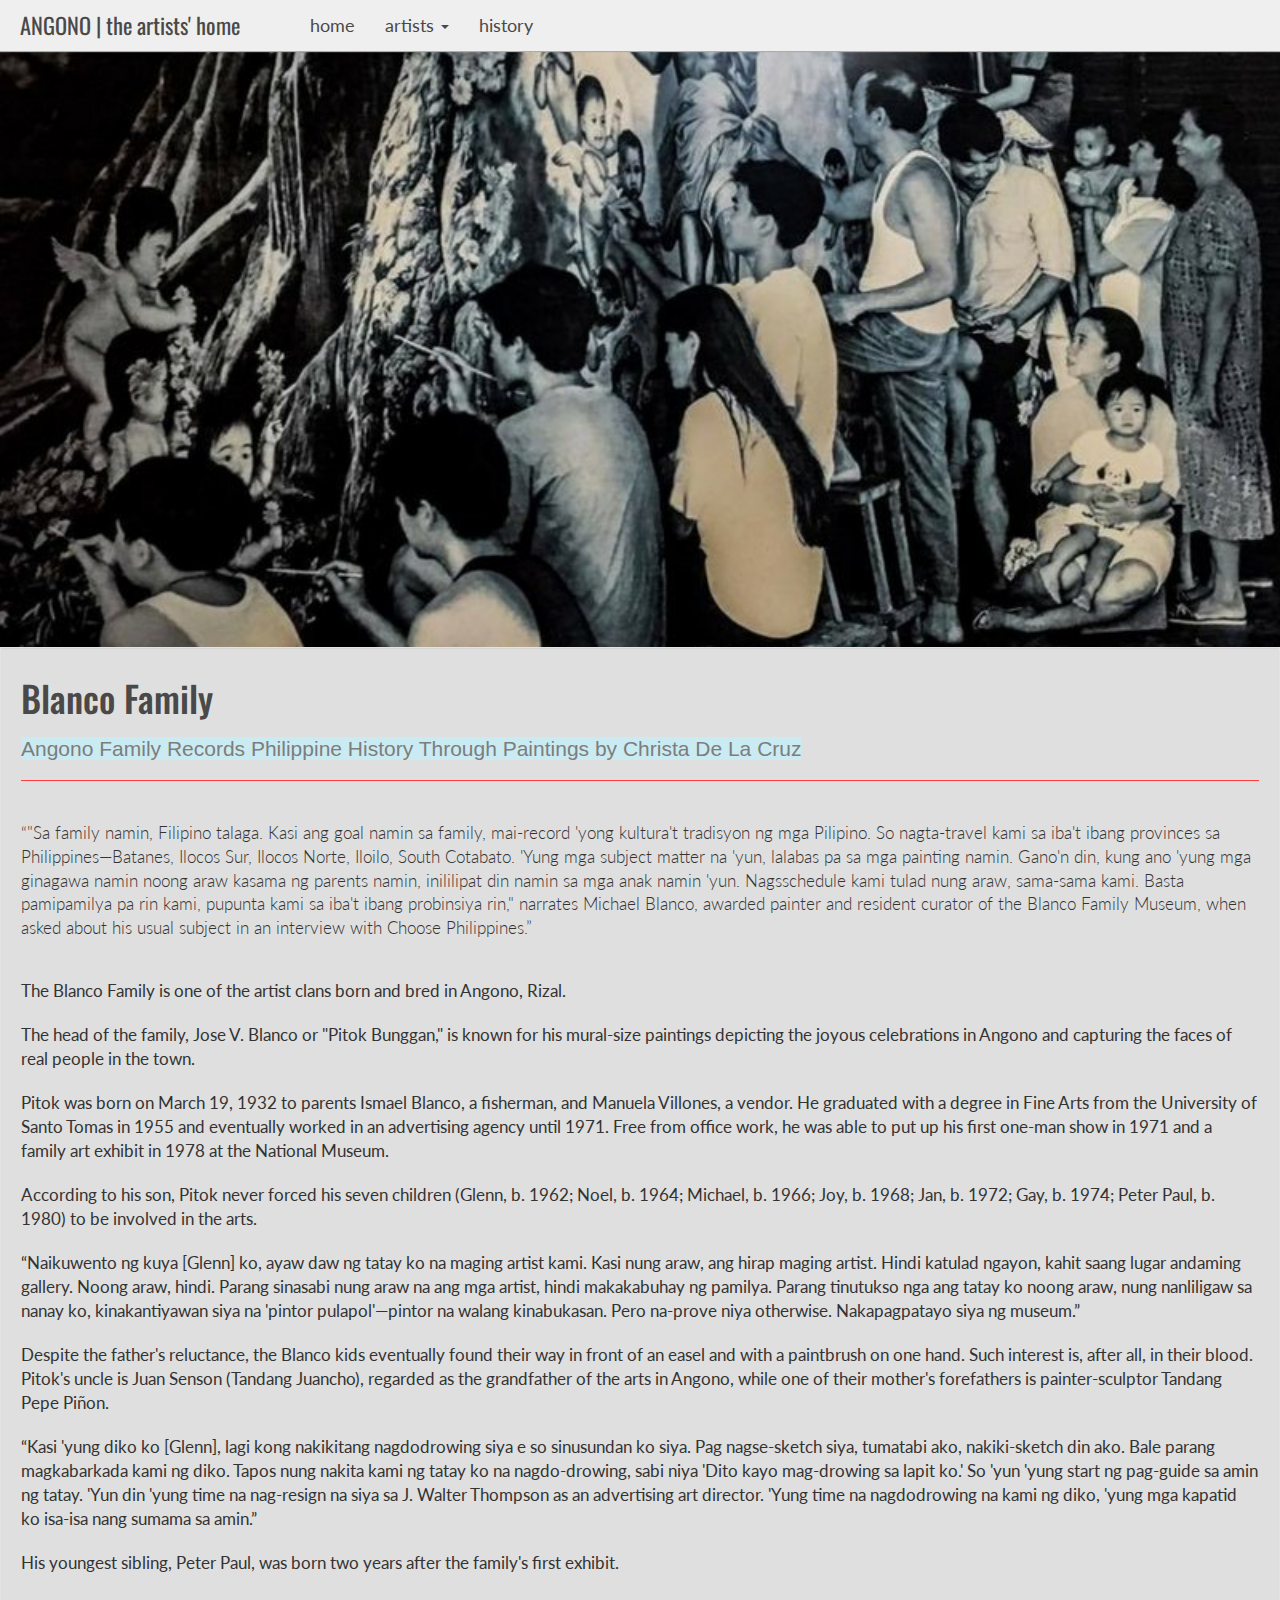
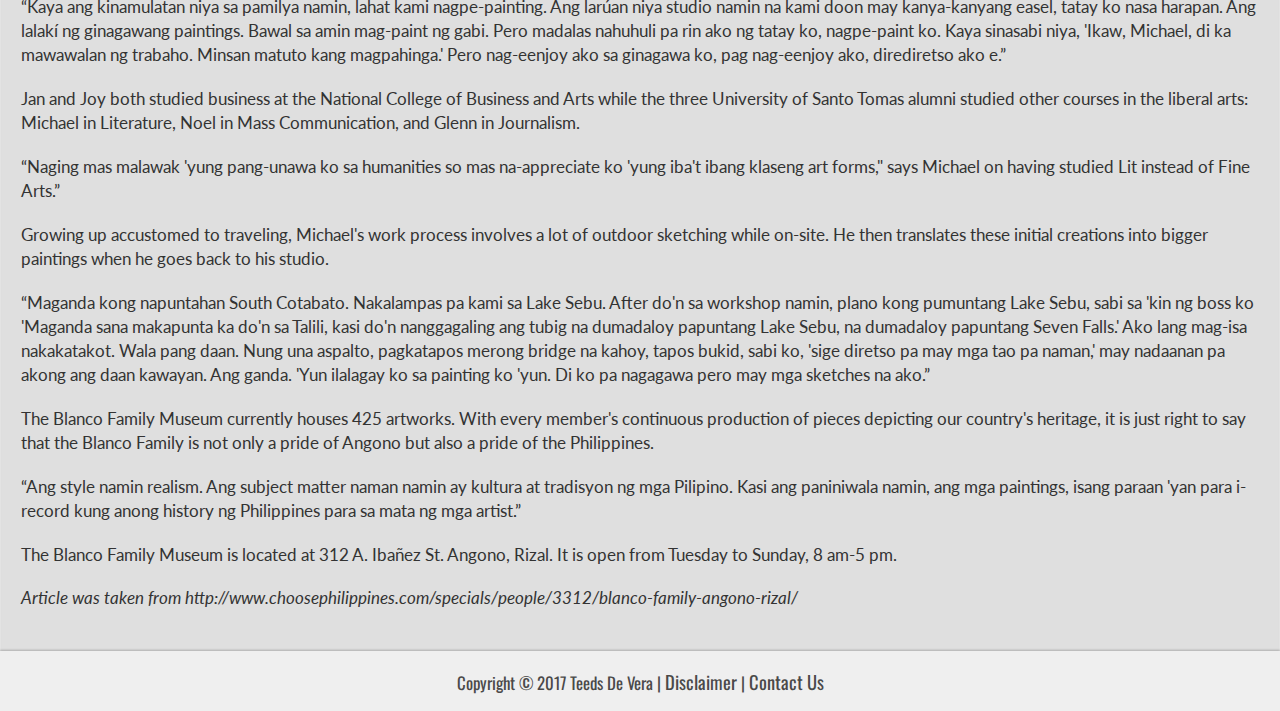
==== html/blanco-family.html @ aa8a8e8f "Capstone Project v1" ====
<!DOCTYPE html>
<html>
<head>
  <meta charset="utf-8">
  <meta name="viewport" content="width=device-width, initial-scale=1.0, maximum-scale=1.0">
  <meta http-equiv="X-UA-Compatible" content="IE=Edge">

  <title>Angono | The Artists Home</title>

  <!-- Imports Bootstrap -->
  <link rel="stylesheet" type="text/css" href="../bootstrap/css/bootstrap.min.css">

  <!-- Imports CSS -->
  <link rel="stylesheet" type="text/css" href="../css/style.css">

  <!-- Google Fonts -->

  <link href="https://fonts.googleapis.com/css?family=Lato|Oswald" rel="stylesheet">


</head>
<body>

  <nav class="navbar navbar-fixed-top" id="custom-nav">
    <div class="container-fluid">
      <div class="navbar-header">
        <button type="button" class="navbar-toggle" data-toggle="collapse" data-target="#myNavbar">
          <span class="icon-bar"></span>
          <span class="icon-bar"></span>
          <span class="icon-bar"></span>                        
        </button>
        <a class="navbar-brand" href="home.html">ANGONO | the artists' home</a>
      </div>
      <div class="collapse navbar-collapse" id="myNavbar">
        <ul class="nav navbar-nav">
          <li class="active"><a href="home.html">home</a></li>
          <li class="dropdown">
            <a class="dropdown-toggle" data-toggle="dropdown" href="#">artists <span class="caret"></span></a>
            <ul class="dropdown-menu">
              <li><a href="nemiranda.html">nemiranda</a></li>
              <li><a href="blanco-family.html">blanco family</a></li>
              <li><a href="botong-francisco.html">botong francisco</a></li>
              <li><a href="lucio-san-pedro.html">lucio san pedro</a></li>
            </ul>
          </li>
          <li><a href="history.html">history</a></li>
        </ul>
      </div>
    </div>
  </nav>

  <div class="container-fluid" id="content">

    
      <div class="row" id="image-content">
        <div class="col-sm-12 col-md-12 col-lg-12">
          
            <img class="image-responsive" src="../img/blancofamily.jpg">
          
        </div><!-- divcol -->
      </div><!-- ./row#image-content-->
      

      <div class="row" id="text-content">
        <div class="well">
          <h1>Blanco Family</h1>
          <h3><span>Angono Family Records Philippine History Through Paintings by Christa De La Cruz</span></h3>
          <hr>
          <p class="lead"><q>"Sa family namin, Filipino talaga. Kasi ang goal namin sa family, mai-record 'yong kultura't tradisyon ng mga Pilipino. So nagta-travel kami sa iba't ibang provinces sa Philippines—Batanes, Ilocos Sur, Ilocos Norte, Iloilo, South Cotabato. 'Yung mga subject matter na 'yun, lalabas pa sa mga painting namin. Gano'n din, kung ano 'yung mga ginagawa namin noong araw kasama ng parents namin, inililipat din namin sa mga anak namin 'yun. Nagsschedule kami tulad nung araw, sama-sama kami. Basta pamipamilya pa rin kami, pupunta kami sa iba't ibang probinsiya rin," narrates Michael Blanco, awarded painter and resident curator of the Blanco Family Museum, when asked about his usual subject in an interview with Choose Philippines.</q></p>
          <br>
          <p>The Blanco Family is one of the artist clans born and bred in Angono, Rizal. </p>
          <br>
          <p>The head of the family, Jose V. Blanco or "Pitok Bunggan," is known for his mural-size paintings depicting the joyous celebrations in Angono and capturing the faces of real people in the town.</p>
          <br>
          <p>Pitok was born on March 19, 1932 to parents Ismael Blanco, a fisherman, and Manuela Villones, a vendor. He graduated with a degree in Fine Arts from the University of Santo Tomas in 1955 and eventually worked in an advertising agency until 1971. Free from office work, he was able to put up his first one-man show in 1971 and a family art exhibit in 1978 at the National Museum.</p>
          <br>
          <p>According to his son, Pitok never forced his seven children (Glenn, b. 1962; Noel, b. 1964; Michael, b. 1966; Joy, b. 1968; Jan, b. 1972; Gay, b. 1974; Peter Paul, b. 1980) to be involved in the arts.</p>
          <br>
          <p><q>Naikuwento ng kuya [Glenn] ko, ayaw daw ng tatay ko na maging artist kami. Kasi nung araw, ang hirap maging artist. Hindi katulad ngayon, kahit saang lugar andaming gallery. Noong araw, hindi. Parang sinasabi nung araw na ang mga artist, hindi makakabuhay ng pamilya. Parang tinutukso nga ang tatay ko noong araw, nung nanliligaw sa nanay ko, kinakantiyawan siya na 'pintor pulapol'—pintor na walang kinabukasan. Pero na-prove niya otherwise. Nakapagpatayo siya ng museum.</q></p>
          <br>
          <p>Despite the father's reluctance, the Blanco kids eventually found their way in front of an easel and with a paintbrush on one hand. Such interest is, after all, in their blood. Pitok's uncle is Juan Senson (Tandang Juancho), regarded as the grandfather of the arts in Angono, while one of their mother's forefathers is painter-sculptor Tandang Pepe Piñon. </p>
          <br>
          <p><q>Kasi 'yung diko ko [Glenn], lagi kong nakikitang nagdodrowing siya e so sinusundan ko siya. Pag nagse-sketch siya, tumatabi ako, nakiki-sketch din ako. Bale parang magkabarkada kami ng diko. Tapos nung nakita kami ng tatay ko na nagdo-drowing, sabi niya 'Dito kayo mag-drowing sa lapit ko.' So 'yun 'yung start ng pag-guide sa amin ng tatay. 'Yun din 'yung time na nag-resign na siya sa J. Walter Thompson as an advertising art director. 'Yung time na nagdodrowing na kami ng diko, 'yung mga kapatid ko isa-isa nang sumama sa amin.</q></p>
          <br>
          <p>His youngest sibling, Peter Paul, was born two years after the family's first exhibit.</p>
          <br>
          <p><q>Kaya ang kinamulatan niya sa pamilya namin, lahat kami nagpe-painting. Ang larúan niya studio namin na kami doon may kanya-kanyang easel, tatay ko nasa harapan. Ang lalakí ng ginagawang paintings. Bawal sa amin mag-paint ng gabi. Pero madalas nahuhuli pa rin ako ng tatay ko, nagpe-paint ko. Kaya sinasabi niya, 'Ikaw, Michael, di ka mawawalan ng trabaho. Minsan matuto kang magpahinga.' Pero nag-eenjoy ako sa ginagawa ko, pag nag-eenjoy ako, dirediretso ako e.</q></p>
          <br>
          <p>Jan and Joy both studied business at the National College of Business and Arts while the three University of Santo Tomas alumni studied other courses in the liberal arts: Michael in Literature, Noel in Mass Communication, and Glenn in Journalism.</p>
          <br>
          <p><q>Naging mas malawak 'yung pang-unawa ko sa humanities so mas na-appreciate ko 'yung iba't ibang klaseng art forms," says Michael on having studied Lit instead of Fine Arts.</q></p>
          <br>
          <p>Growing up accustomed to traveling, Michael's work process involves a lot of outdoor sketching while on-site. He then translates these initial creations into bigger paintings when he goes back to his studio.</p>
          <br>
          <p><q>Maganda kong napuntahan South Cotabato. Nakalampas pa kami sa Lake Sebu. After do'n sa workshop namin, plano kong pumuntang Lake Sebu, sabi sa 'kin ng boss ko 'Maganda sana makapunta ka do'n sa Talili, kasi do'n nanggagaling ang tubig na dumadaloy papuntang Lake Sebu, na dumadaloy papuntang Seven Falls.' Ako lang mag-isa nakakatakot. Wala pang daan. Nung una aspalto, pagkatapos merong bridge na kahoy, tapos bukid, sabi ko, 'sige diretso pa may mga tao pa naman,' may nadaanan pa akong ang daan kawayan. Ang ganda. 'Yun ilalagay ko sa painting ko 'yun. Di ko pa nagagawa pero may mga sketches na ako.</q></p>
          <br>
          <p>The Blanco Family Museum currently houses 425 artworks. With every member's continuous production of pieces depicting our country's heritage,  it is just right to say that the Blanco Family is not only a pride of Angono but also a pride of the Philippines.</p>
          <br>
          <p><q>Ang style namin realism. Ang subject matter naman namin ay kultura at tradisyon ng mga Pilipino. Kasi ang paniniwala namin, ang mga paintings, isang paraan 'yan para i-record kung anong history ng Philippines para sa mata ng mga artist.</q></p>
          <br>
          <p>The Blanco Family Museum is located at 312 A. Ibañez St. Angono, Rizal. It is open from Tuesday to Sunday, 8 am-5 pm. </p>
          <br>
          <p><em>Article was taken from http://www.choosephilippines.com/specials/people/3312/blanco-family-angono-rizal/  </em></p>
        </div>
      </div> 

  </div> <!-- ./container-fluid#main-->

    <div class="container-fluid" id="bottom">
      <footer class="row">
        <div class="col-xs-12">
          <p class="text-center">Copyright &copy; 2017 Teeds De Vera | <a href="disclaimer.html">Disclaimer</a> | <a href="mailto:yahoo@gmail123.com">Contact Us</a></p>
        </div>
      </footer>
    </div><!-- ./container-fluid#bottom -->

    <!-- Imports JQuery -->
    <script src="../js/jquery-3.2.1.min.js"></script>

    <!-- Imports Bootstrap JS for JavaScript -->
    <script src="../bootstrap/js/bootstrap.min.js"></script>

    <script src="../https://use.fontawesome.com/e20396d196.js"></script>

    <!-- Imports custom JavaScript -->
    <script type="text/javascript" src="../js/script.js"></script>



  </body>
  </html>
---- css/style.css ----
/*CSS Reset*/
* {
  margin:0;
  padding: 0;
  box-sizing: border-box;
}

/*take out padding so workspace from one end to the other*/
.container-fluid {
    padding-left: 0;
    padding-right:0;
}



/***NAV***/

#custom-nav { 
    -webkit-box-shadow: 0px 1px 1px #acacac;
    -moz-box-shadow:    0px 1px 1px #acacac;
    box-shadow:         0px 1px 1px #acacac;
    z-index:999;
} /*Shadow effect of nav*/

.container-fluid>.navbar-header {
  margin-left: 0;
  margin-right: 0;
}

.row {
  margin-right: 0;
  margin-left: 0;
} /*for ALL rows*/

.col-sm-12,
.col-md-12,
.col-lg-12 {
  padding-left:0;
  padding-right:0;
}


/***Fonts, Font-colors and size***/
.well >h1,
.navbar>.container-fluid .navbar-brand,
.jumbotron h1,
p.text-center,
p>a,
p>a:hover {
  font-family: 'Oswald', sans-serif;
  color: #4A4949;
}

p>a,
p>a:hover {
  font-size: 1.1em;
}

p,
a,
.active a,
a:hover,
.dropdown-menu>li>a:hover,
.jumbotron h3 {
  font-family: 'Lato', sans-serif;
}

.well > h3,
.jumbotron h3 {
  color: #7D7D7D;
  font-size: 1.5em;
}

p,
p.lead {
  font-size:1.2em;
}

a { 
  color: #4A4949;
}

a:active { 
  color: #FF3B3F;
}

a:focus {
  color: #FF3B3F;
}

a:visited,
.dropdown-menu>li>a:visited {
  color: #A9A9A9;
}

a:hover,
.dropdown-menu>li>a:hover { 
  color: #A9A9A9;
}

.navbar>.container-fluid .navbar-brand {
  font-size: 1.6em;
}

a,
a:active,
a:hover {
  font-size: 1.3em;
}

ul.dropdown-menu,
.navbar {
  background-color: #EFEFEF;
}

.navbar-collapse {
  background-color: #EFEFEF;
}

.navbar-brand {
    padding-left: 15px;
}

ul.nav.navbar-nav {
  margin-left: 40px;
}

.navbar-nav>li>.dropdown-menu {
  margin-left: 20px;
}


button.navbar-toggle {
  border: 1px solid #4A4949;
}

span.icon-bar {
  background-color: #4A4949;
}


/******HOME******/

/***JUMBOTRON***/
.container-fluid .jumbotron {
    padding-right: 25px;
    padding-left: 25px;
    margin-top: 40px;
    margin-bottom: 0;
    padding-bottom: 30px;
    border-radius: 0;
    background-color: #D7D7D7;
}

.jumbotron h3 {
  line-height: 1.5;
  padding-left:20px;
}

.well  span,
.jumbotron span {
  background-color: #CAEBF2;
}

/***IMAGE SECTION***/
div#img-links img {
  padding-left: 0;
  padding-right: 0;
}

/*div#img-links img {
       filter: gray; 
      -webkit-filter: grayscale(0); 
      -webkit-transition: all .5s ease-in-out;  
    }

div#img-links img:hover {
    filter: none;
      -webkit-filter: grayscale();
      -webkit-transform: scale(1.0);
    }*/

div#img-links  div.col-xs-12. {
  padding-left:0;
  padding-right:0;
}

div#img-links  div.col-md-6 {
  padding-left:0;
  padding-right:0;
}

div#img-links  div.col-lg-4  {
  padding-left:0;
  padding-right:0;
}


.hovereffect {
  width: 100%;
  height: 100%;
  float: left;
  overflow: hidden;
  position: relative;
  text-align: center;
  cursor: default;
}

.hovereffect .overlay {
  position: absolute;
  overflow: hidden;
  width: 80%;
  height: 80%;
  left: 10%;
  top: 10%;
  border-bottom: 1px solid #EFEFEF;
  border-top: 1px solid #EFEFEF;
  -webkit-transition: opacity 0.35s, -webkit-transform 0.35s;
  transition: opacity 0.35s, transform 0.35s;
  -webkit-transform: scale(0,1);
  -ms-transform: scale(0,1);
  transform: scale(0,1);
}

.hovereffect:hover .overlay {
  opacity: 1;
  filter: alpha(opacity=100);
  -webkit-transform: scale(1);
  -ms-transform: scale(1);
  transform: scale(1);
}

.hovereffect img {
  display: block;
  position: relative;
  -webkit-transition: all 0.35s;
  transition: all 0.35s;
}

.hovereffect:hover img {
  filter: url('data:image/svg+xml;charset=utf-8,<svg xmlns="http://www.w3.org/2000/svg"><filter id="filter"><feComponentTransfer color-interpolation-filters="sRGB"><feFuncR type="linear" slope="0.6" /><feFuncG type="linear" slope="0.6" /><feFuncB type="linear" slope="0.6" /></feComponentTransfer></filter></svg>#filter');
  filter: brightness(0.6);
  -webkit-filter: brightness(0.6);
}

.hovereffect h2 {
  text-transform: uppercase;
  font-family: 'Oswald', sans-serif;
  text-align: center;
  position: relative;
  font-size: 17px;
  background-color: transparent;
  color: #EFEFEF;
  padding: 1em 0;
  opacity: 0;
  filter: alpha(opacity=0);
  -webkit-transition: opacity 0.35s, -webkit-transform 0.35s;
  transition: opacity 0.35s, transform 0.35s;
  -webkit-transform: translate3d(0,-100%,0);
  transform: translate3d(0,-100%,0);
}

.hovereffect a, .hovereffect p {
  color: #EFEFEF;
  padding: 1em 0;
  opacity: 0;
  font-family: 'Lato', sans-serif;
  filter: alpha(opacity=0);
  -webkit-transition: opacity 0.35s, -webkit-transform 0.35s;
  transition: opacity 0.35s, transform 0.35s;
  -webkit-transform: translate3d(0,100%,0);
  transform: translate3d(0,100%,0);
}

.hovereffect:hover a, .hovereffect:hover p, .hovereffect:hover h2 {
  opacity: 1;
  filter: alpha(opacity=100);
  -webkit-transform: translate3d(0,0,0);
  transform: translate3d(0,0,0);
}

.container-fluid#bottom {
  margin-right: 0;
}

.container-fluid#bottom footer {
  height: 60px;
  background-color: #EFEFEF;
  -webkit-box-shadow: 0px -1px 2px #acacac;
    -moz-box-shadow:    0px -1px 2px #acacac;
    box-shadow:         0px -1px 2px #acacac;
    z-index:999;
}
p {
    margin: 0;
}

.text-center {
    padding-top: 18px;
}

/*LANDING PAGE - see landing.css*/


/******CONTENT******/

#image-content img {
    width: 100vw;
    padding-top: 50px;
    
}

div.row >div.well {
    padding: 10px 20px 40px 20px;
    border-radius: 0;
    margin-bottom: 0;
    background-color: #DFDFDF;
}

hr{
  border-color: #FF3B3F;
}

p.lead {
  padding-top:20px;
}

/*Tablet Devices*/

@media only screen and (min-width: 768px) and (max-width: 991px) {
  .navbar-brand {
    padding-left: 35px;
}
}

/*Desktop*/

@media only screen and (min-width: 992px) {
  .navbar-brand {
    padding-left: 35px;
}
}
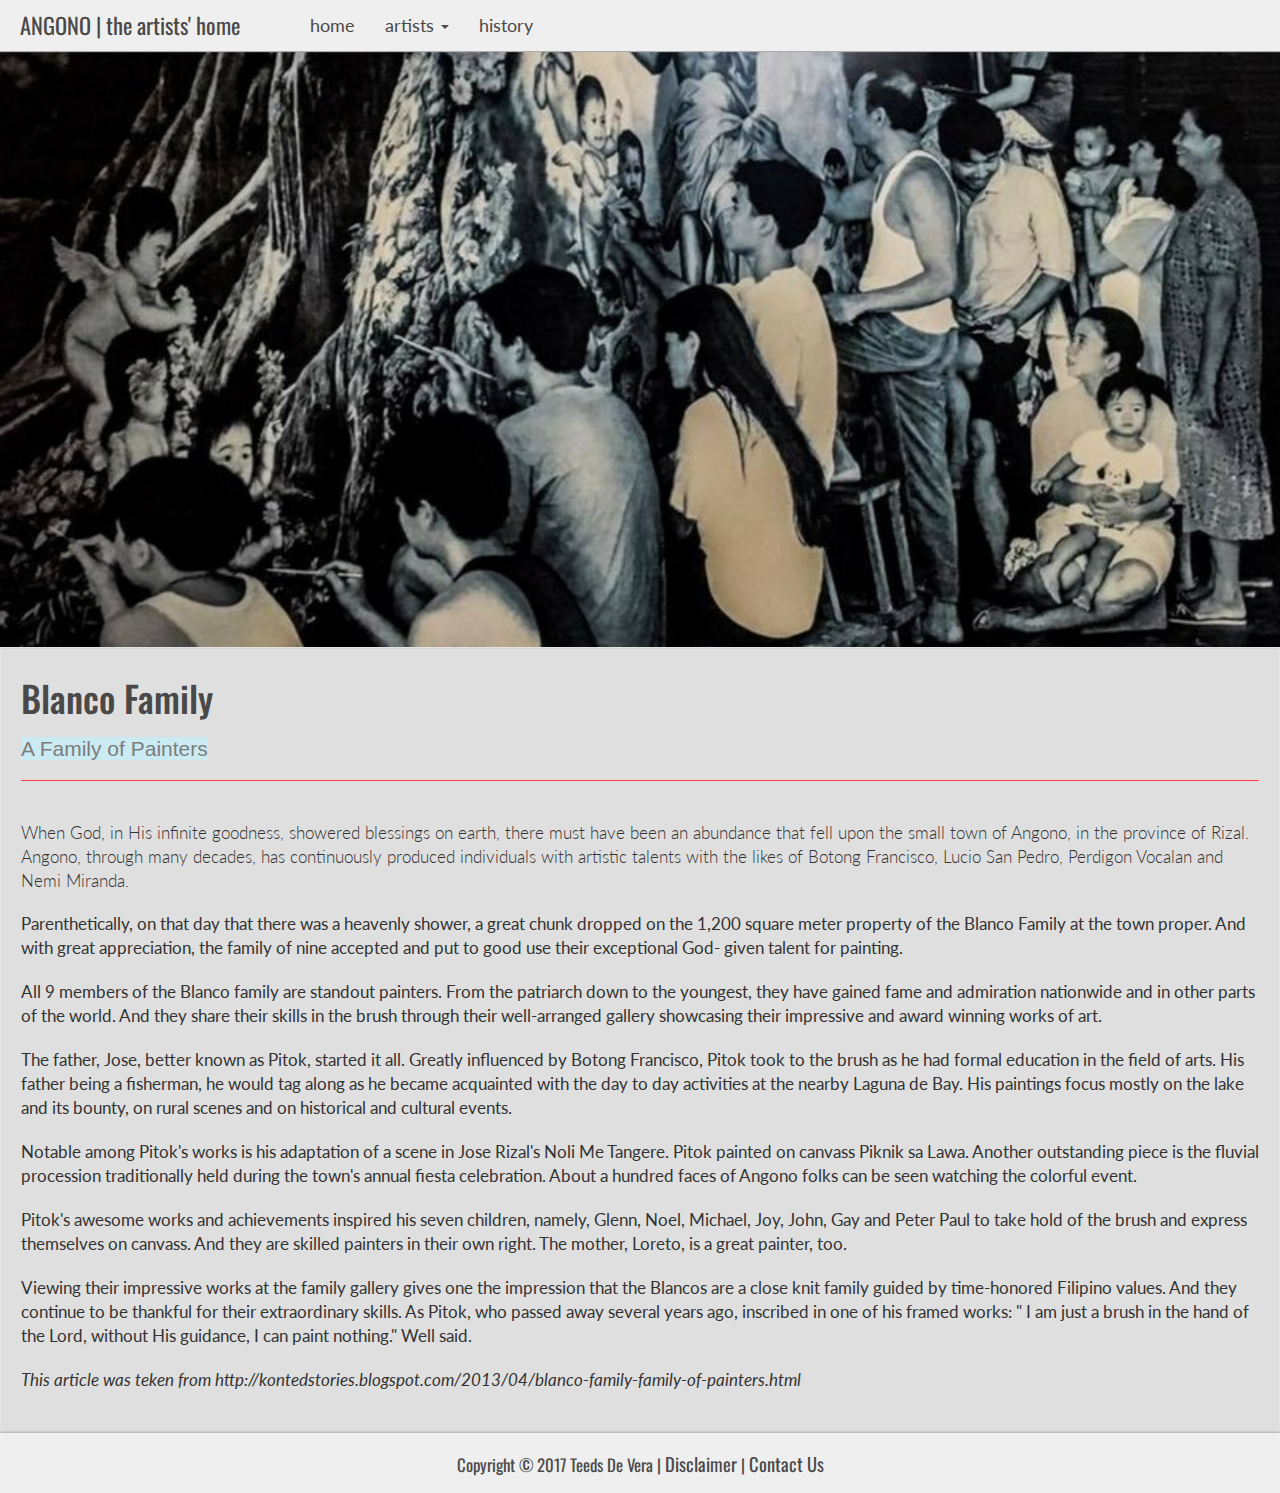
==== commit 5a76da98: "Capstone Project 1 v3" ====
--- a/html/blanco-family.html
+++ b/html/blanco-family.html
@@ -51,60 +51,42 @@
 
   <div class="container-fluid" id="content">
 
-    
+
       <div class="row" id="image-content">
         <div class="col-sm-12 col-md-12 col-lg-12">
           
             <img class="image-responsive" src="../img/blancofamily.jpg">
           
         </div><!-- divcol -->
-      </div><!-- ./row#image-content-->
-      
+      </div><!-- ./row -->
+
 
       <div class="row" id="text-content">
         <div class="well">
           <h1>Blanco Family</h1>
-          <h3><span>Angono Family Records Philippine History Through Paintings by Christa De La Cruz</span></h3>
+          <h3><span>A Family of Painters</span></h3>
           <hr>
-          <p class="lead"><q>"Sa family namin, Filipino talaga. Kasi ang goal namin sa family, mai-record 'yong kultura't tradisyon ng mga Pilipino. So nagta-travel kami sa iba't ibang provinces sa Philippines—Batanes, Ilocos Sur, Ilocos Norte, Iloilo, South Cotabato. 'Yung mga subject matter na 'yun, lalabas pa sa mga painting namin. Gano'n din, kung ano 'yung mga ginagawa namin noong araw kasama ng parents namin, inililipat din namin sa mga anak namin 'yun. Nagsschedule kami tulad nung araw, sama-sama kami. Basta pamipamilya pa rin kami, pupunta kami sa iba't ibang probinsiya rin," narrates Michael Blanco, awarded painter and resident curator of the Blanco Family Museum, when asked about his usual subject in an interview with Choose Philippines.</q></p>
+          <p class="lead">When God, in His infinite goodness, showered blessings on earth, there must have been an abundance that fell upon the small town of Angono, in the province of Rizal. Angono, through many decades, has continuously produced individuals with artistic talents with the likes of Botong Francisco, Lucio San Pedro, Perdigon Vocalan and Nemi Miranda.</p>
+
+          <p>Parenthetically, on that day that there was a heavenly shower, a great chunk dropped on the 1,200 square meter property of the Blanco Family at the town proper. And with great appreciation, the family of nine accepted and put to good use their exceptional God- given talent for painting.</p>
           <br>
-          <p>The Blanco Family is one of the artist clans born and bred in Angono, Rizal. </p>
+          <p>All 9 members of the Blanco family are standout painters. From the patriarch down to the youngest, they have gained fame and admiration nationwide and in other parts of the world.  And they share their skills in the brush through their well-arranged gallery showcasing their impressive and award winning works of art.</p>
           <br>
-          <p>The head of the family, Jose V. Blanco or "Pitok Bunggan," is known for his mural-size paintings depicting the joyous celebrations in Angono and capturing the faces of real people in the town.</p>
+          <p>The father, Jose, better known as Pitok, started it all.  Greatly influenced by Botong Francisco, Pitok took to the brush as he had formal education in the field of arts. His father being a fisherman, he would tag along as he became acquainted with the day to day activities at the nearby Laguna de Bay.  His paintings focus mostly on the lake and its bounty, on rural scenes and on historical and cultural events.</p>
           <br>
-          <p>Pitok was born on March 19, 1932 to parents Ismael Blanco, a fisherman, and Manuela Villones, a vendor. He graduated with a degree in Fine Arts from the University of Santo Tomas in 1955 and eventually worked in an advertising agency until 1971. Free from office work, he was able to put up his first one-man show in 1971 and a family art exhibit in 1978 at the National Museum.</p>
+          <p>Notable among Pitok's works is his adaptation of a scene in Jose Rizal's Noli Me Tangere.  Pitok painted on canvass Piknik sa Lawa. Another outstanding piece is the fluvial procession traditionally held during the town's annual fiesta celebration. About a hundred faces of Angono folks can be seen watching the colorful event.</p>
           <br>
-          <p>According to his son, Pitok never forced his seven children (Glenn, b. 1962; Noel, b. 1964; Michael, b. 1966; Joy, b. 1968; Jan, b. 1972; Gay, b. 1974; Peter Paul, b. 1980) to be involved in the arts.</p>
+          <p>Pitok's awesome works and achievements inspired his seven children, namely, Glenn, Noel, Michael, Joy, John, Gay and Peter Paul to take hold of the brush and express themselves on canvass.  And they are skilled painters in their own right. The mother, Loreto, is a great painter, too.</p>
           <br>
-          <p><q>Naikuwento ng kuya [Glenn] ko, ayaw daw ng tatay ko na maging artist kami. Kasi nung araw, ang hirap maging artist. Hindi katulad ngayon, kahit saang lugar andaming gallery. Noong araw, hindi. Parang sinasabi nung araw na ang mga artist, hindi makakabuhay ng pamilya. Parang tinutukso nga ang tatay ko noong araw, nung nanliligaw sa nanay ko, kinakantiyawan siya na 'pintor pulapol'—pintor na walang kinabukasan. Pero na-prove niya otherwise. Nakapagpatayo siya ng museum.</q></p>
+          <p>Viewing their impressive works at the family gallery gives one the impression that the Blancos are a close knit family guided by time-honored Filipino values.  And they continue to be thankful for their extraordinary skills.  As Pitok, who passed away several years ago, inscribed in one of his framed works:  " I am just a brush in the hand of the Lord, without His guidance, I can paint nothing."   Well said.</p>
           <br>
-          <p>Despite the father's reluctance, the Blanco kids eventually found their way in front of an easel and with a paintbrush on one hand. Such interest is, after all, in their blood. Pitok's uncle is Juan Senson (Tandang Juancho), regarded as the grandfather of the arts in Angono, while one of their mother's forefathers is painter-sculptor Tandang Pepe Piñon. </p>
-          <br>
-          <p><q>Kasi 'yung diko ko [Glenn], lagi kong nakikitang nagdodrowing siya e so sinusundan ko siya. Pag nagse-sketch siya, tumatabi ako, nakiki-sketch din ako. Bale parang magkabarkada kami ng diko. Tapos nung nakita kami ng tatay ko na nagdo-drowing, sabi niya 'Dito kayo mag-drowing sa lapit ko.' So 'yun 'yung start ng pag-guide sa amin ng tatay. 'Yun din 'yung time na nag-resign na siya sa J. Walter Thompson as an advertising art director. 'Yung time na nagdodrowing na kami ng diko, 'yung mga kapatid ko isa-isa nang sumama sa amin.</q></p>
-          <br>
-          <p>His youngest sibling, Peter Paul, was born two years after the family's first exhibit.</p>
-          <br>
-          <p><q>Kaya ang kinamulatan niya sa pamilya namin, lahat kami nagpe-painting. Ang larúan niya studio namin na kami doon may kanya-kanyang easel, tatay ko nasa harapan. Ang lalakí ng ginagawang paintings. Bawal sa amin mag-paint ng gabi. Pero madalas nahuhuli pa rin ako ng tatay ko, nagpe-paint ko. Kaya sinasabi niya, 'Ikaw, Michael, di ka mawawalan ng trabaho. Minsan matuto kang magpahinga.' Pero nag-eenjoy ako sa ginagawa ko, pag nag-eenjoy ako, dirediretso ako e.</q></p>
-          <br>
-          <p>Jan and Joy both studied business at the National College of Business and Arts while the three University of Santo Tomas alumni studied other courses in the liberal arts: Michael in Literature, Noel in Mass Communication, and Glenn in Journalism.</p>
-          <br>
-          <p><q>Naging mas malawak 'yung pang-unawa ko sa humanities so mas na-appreciate ko 'yung iba't ibang klaseng art forms," says Michael on having studied Lit instead of Fine Arts.</q></p>
-          <br>
-          <p>Growing up accustomed to traveling, Michael's work process involves a lot of outdoor sketching while on-site. He then translates these initial creations into bigger paintings when he goes back to his studio.</p>
-          <br>
-          <p><q>Maganda kong napuntahan South Cotabato. Nakalampas pa kami sa Lake Sebu. After do'n sa workshop namin, plano kong pumuntang Lake Sebu, sabi sa 'kin ng boss ko 'Maganda sana makapunta ka do'n sa Talili, kasi do'n nanggagaling ang tubig na dumadaloy papuntang Lake Sebu, na dumadaloy papuntang Seven Falls.' Ako lang mag-isa nakakatakot. Wala pang daan. Nung una aspalto, pagkatapos merong bridge na kahoy, tapos bukid, sabi ko, 'sige diretso pa may mga tao pa naman,' may nadaanan pa akong ang daan kawayan. Ang ganda. 'Yun ilalagay ko sa painting ko 'yun. Di ko pa nagagawa pero may mga sketches na ako.</q></p>
-          <br>
-          <p>The Blanco Family Museum currently houses 425 artworks. With every member's continuous production of pieces depicting our country's heritage,  it is just right to say that the Blanco Family is not only a pride of Angono but also a pride of the Philippines.</p>
-          <br>
-          <p><q>Ang style namin realism. Ang subject matter naman namin ay kultura at tradisyon ng mga Pilipino. Kasi ang paniniwala namin, ang mga paintings, isang paraan 'yan para i-record kung anong history ng Philippines para sa mata ng mga artist.</q></p>
-          <br>
-          <p>The Blanco Family Museum is located at 312 A. Ibañez St. Angono, Rizal. It is open from Tuesday to Sunday, 8 am-5 pm. </p>
-          <br>
-          <p><em>Article was taken from http://www.choosephilippines.com/specials/people/3312/blanco-family-angono-rizal/  </em></p>
+          <p><em>This article was teken from http://kontedstories.blogspot.com/2013/04/blanco-family-family-of-painters.html</em></p>
+
         </div>
-      </div> 
 
-  </div> <!-- ./container-fluid#main-->
+      </div>
+
+    </div> <!-- ./container-fluid#content-->
 
     <div class="container-fluid" id="bottom">
       <footer class="row">
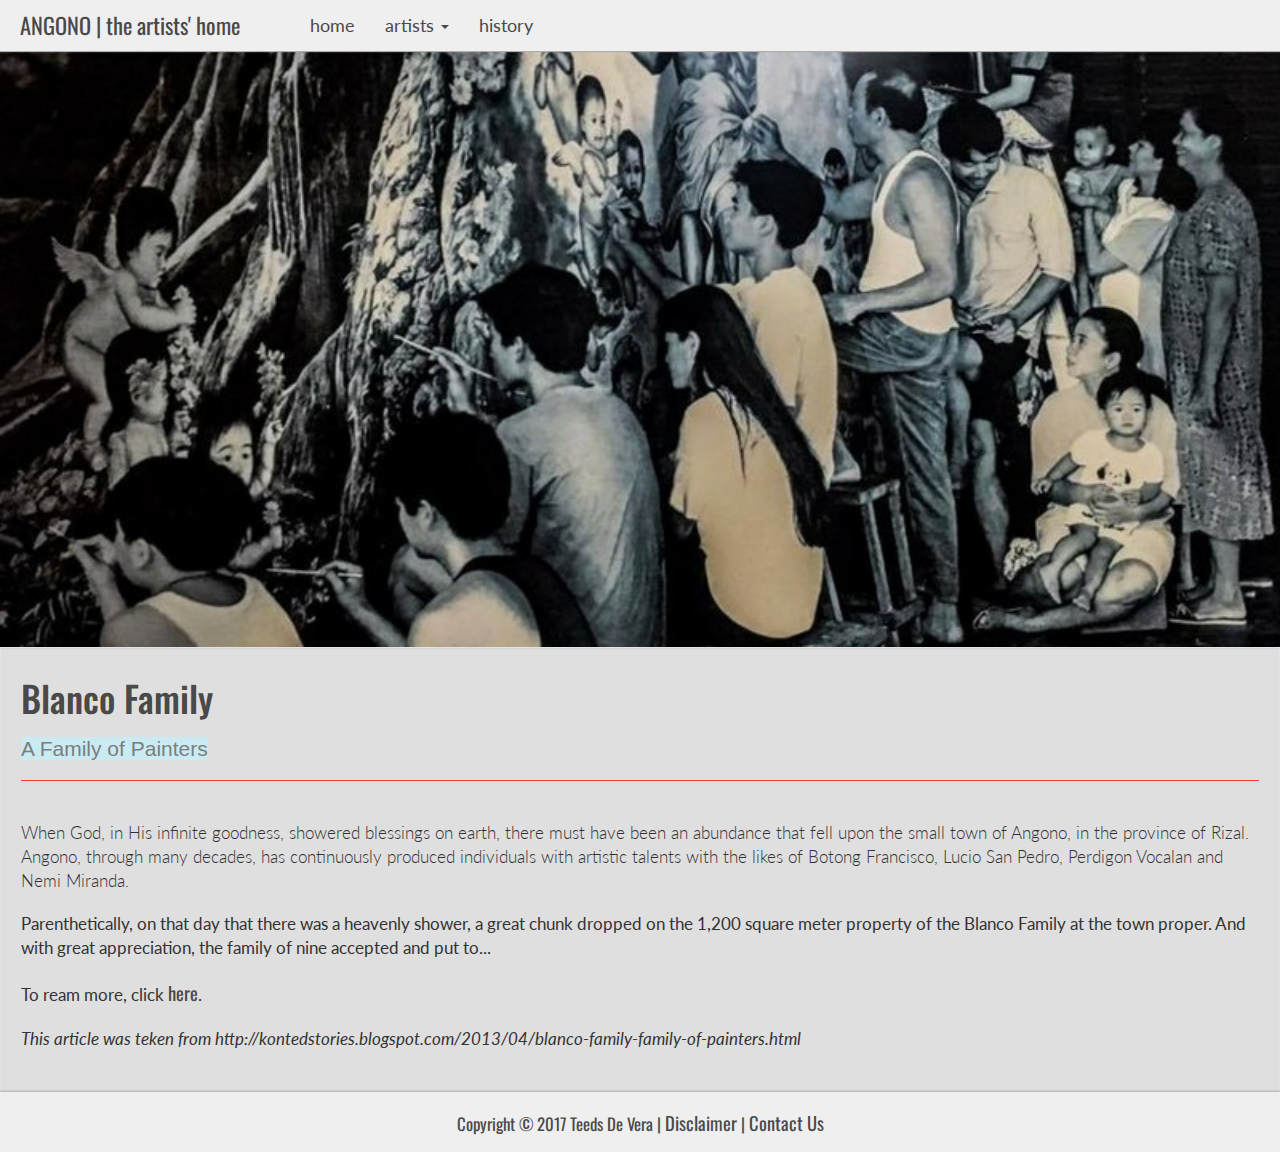
==== commit 20f0bf3f: "Capstone Project 1 v5" ====
--- a/html/blanco-family.html
+++ b/html/blanco-family.html
@@ -68,17 +68,9 @@
           <hr>
           <p class="lead">When God, in His infinite goodness, showered blessings on earth, there must have been an abundance that fell upon the small town of Angono, in the province of Rizal. Angono, through many decades, has continuously produced individuals with artistic talents with the likes of Botong Francisco, Lucio San Pedro, Perdigon Vocalan and Nemi Miranda.</p>
 
-          <p>Parenthetically, on that day that there was a heavenly shower, a great chunk dropped on the 1,200 square meter property of the Blanco Family at the town proper. And with great appreciation, the family of nine accepted and put to good use their exceptional God- given talent for painting.</p>
+          <p>Parenthetically, on that day that there was a heavenly shower, a great chunk dropped on the 1,200 square meter property of the Blanco Family at the town proper. And with great appreciation, the family of nine accepted and put to...</p>
           <br>
-          <p>All 9 members of the Blanco family are standout painters. From the patriarch down to the youngest, they have gained fame and admiration nationwide and in other parts of the world.  And they share their skills in the brush through their well-arranged gallery showcasing their impressive and award winning works of art.</p>
-          <br>
-          <p>The father, Jose, better known as Pitok, started it all.  Greatly influenced by Botong Francisco, Pitok took to the brush as he had formal education in the field of arts. His father being a fisherman, he would tag along as he became acquainted with the day to day activities at the nearby Laguna de Bay.  His paintings focus mostly on the lake and its bounty, on rural scenes and on historical and cultural events.</p>
-          <br>
-          <p>Notable among Pitok's works is his adaptation of a scene in Jose Rizal's Noli Me Tangere.  Pitok painted on canvass Piknik sa Lawa. Another outstanding piece is the fluvial procession traditionally held during the town's annual fiesta celebration. About a hundred faces of Angono folks can be seen watching the colorful event.</p>
-          <br>
-          <p>Pitok's awesome works and achievements inspired his seven children, namely, Glenn, Noel, Michael, Joy, John, Gay and Peter Paul to take hold of the brush and express themselves on canvass.  And they are skilled painters in their own right. The mother, Loreto, is a great painter, too.</p>
-          <br>
-          <p>Viewing their impressive works at the family gallery gives one the impression that the Blancos are a close knit family guided by time-honored Filipino values.  And they continue to be thankful for their extraordinary skills.  As Pitok, who passed away several years ago, inscribed in one of his framed works:  " I am just a brush in the hand of the Lord, without His guidance, I can paint nothing."   Well said.</p>
+          <p>To ream more, click <a href="http://kontedstories.blogspot.com/2013/04/blanco-family-family-of-painters.html">here</a>.</p>
           <br>
           <p><em>This article was teken from http://kontedstories.blogspot.com/2013/04/blanco-family-family-of-painters.html</em></p>
 
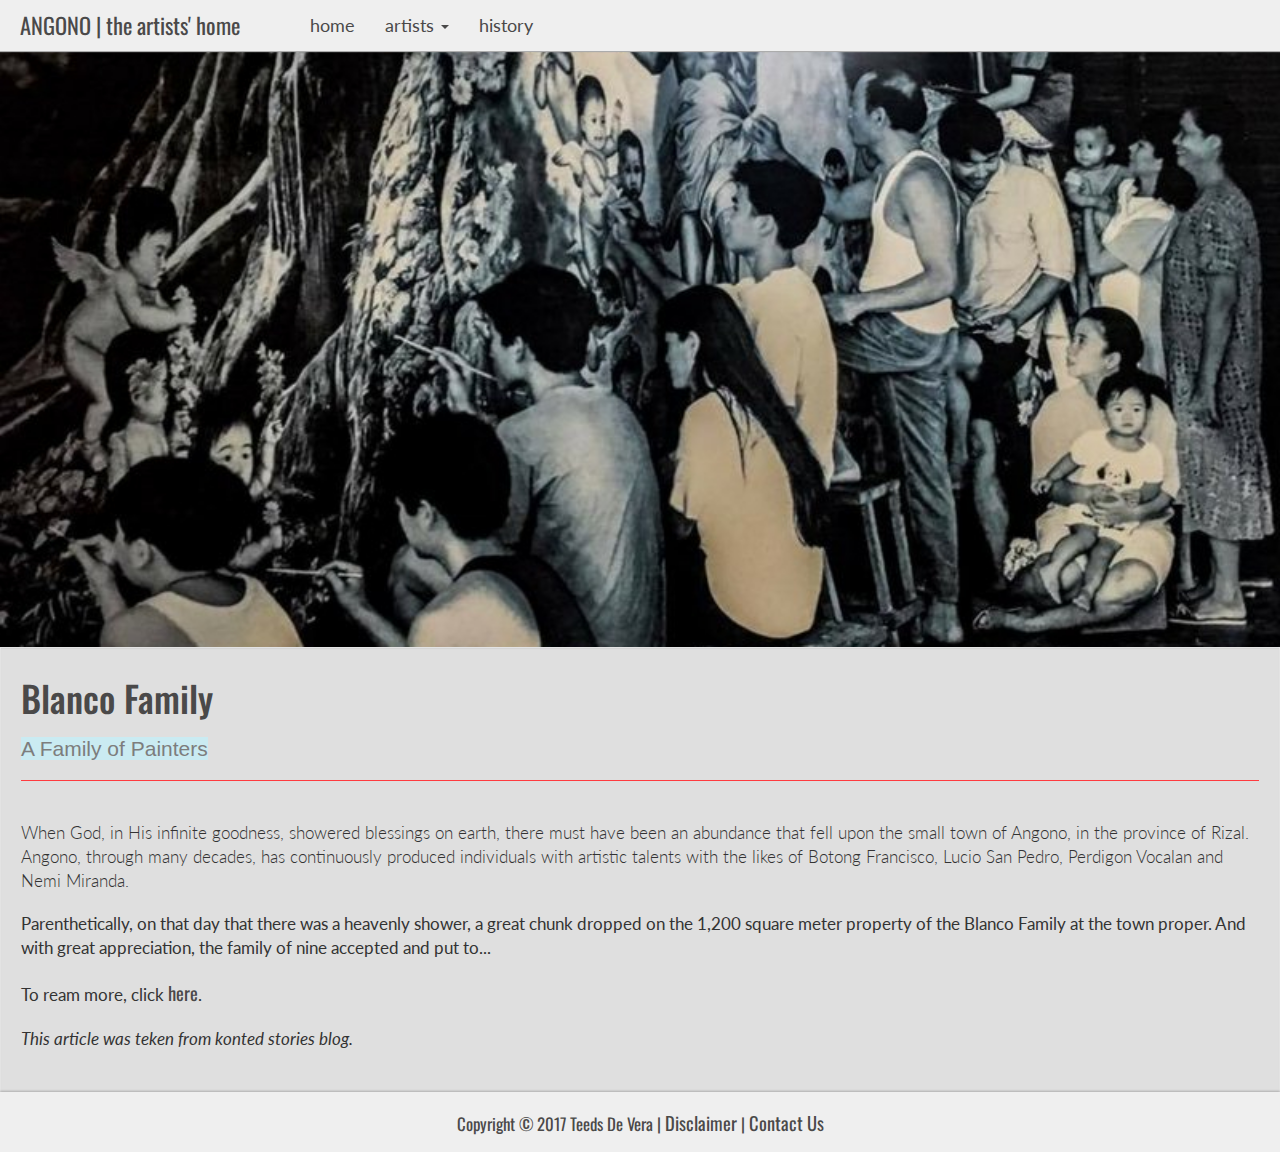
==== commit 799a0aea: "Capstone Project 1 v6" ====
--- a/html/blanco-family.html
+++ b/html/blanco-family.html
@@ -72,7 +72,7 @@
           <br>
           <p>To ream more, click <a href="http://kontedstories.blogspot.com/2013/04/blanco-family-family-of-painters.html">here</a>.</p>
           <br>
-          <p><em>This article was teken from http://kontedstories.blogspot.com/2013/04/blanco-family-family-of-painters.html</em></p>
+          <p><em>This article was teken from konted stories blog.</em></p>
 
         </div>
 
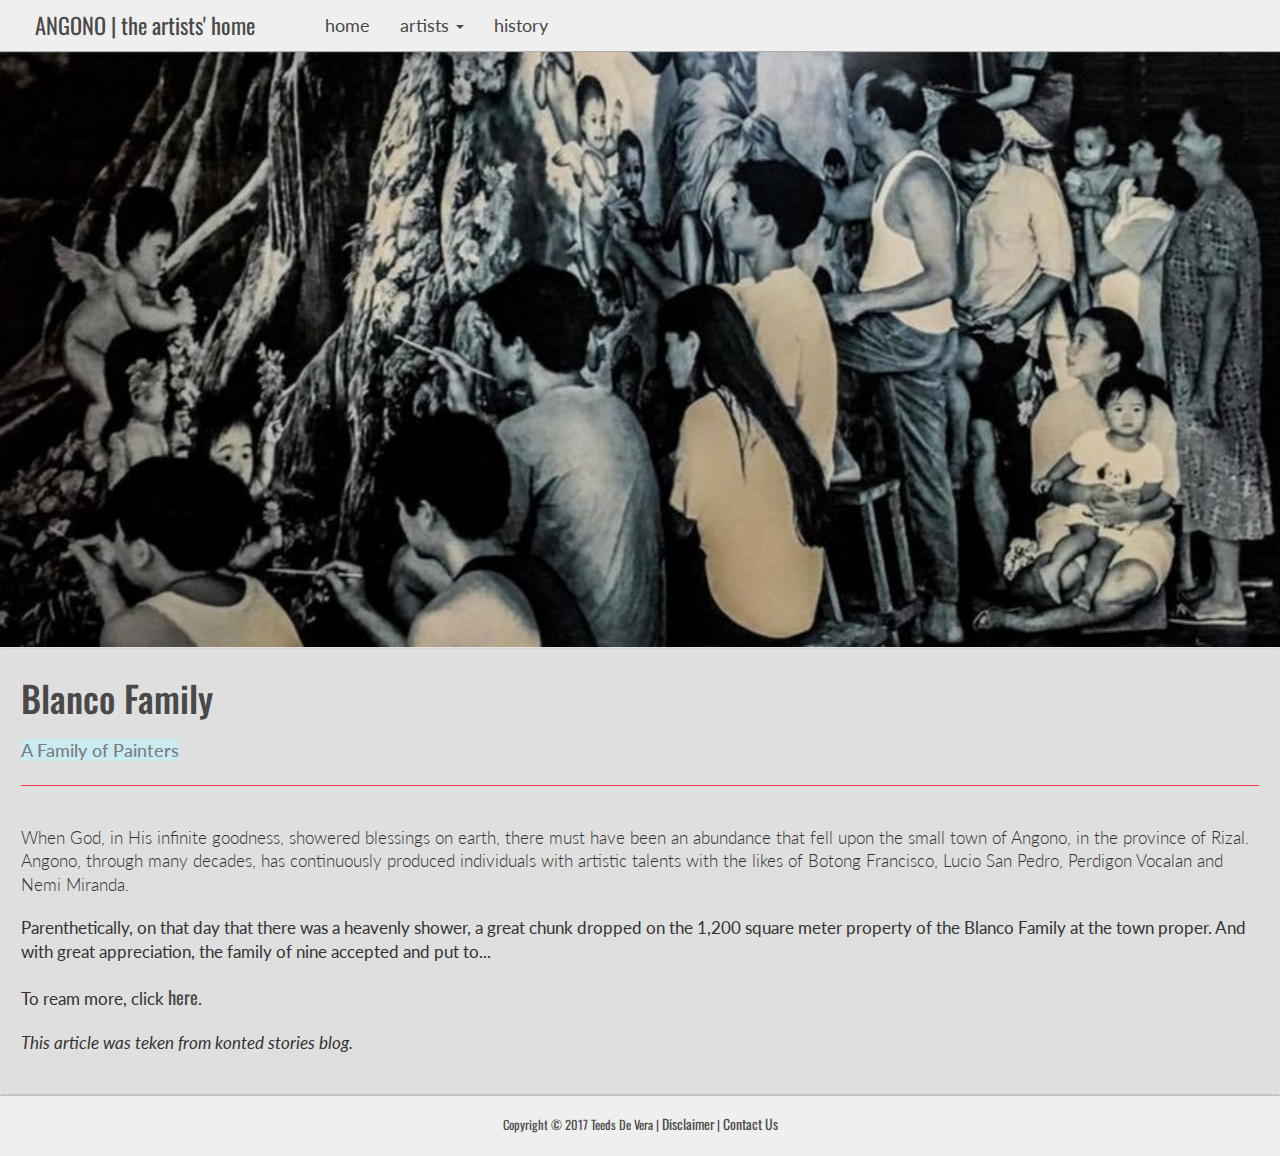
==== commit ca49a3fd: "Capstone Project 1 v20" ====
--- a/html/blanco-family.html
+++ b/html/blanco-family.html
@@ -51,34 +51,32 @@
 
   <div class="container-fluid" id="content">
 
+    <div class="row" id="image-content">
+      <div class="col-sm-12 col-md-12 col-lg-12">
+          
+        <img class="image-responsive" src="../img/blancofamily.jpg">
+          
+      </div><!-- divcol -->
+    </div><!-- ./row -->
 
-      <div class="row" id="image-content">
-        <div class="col-sm-12 col-md-12 col-lg-12">
-          
-            <img class="image-responsive" src="../img/blancofamily.jpg">
-          
-        </div><!-- divcol -->
-      </div><!-- ./row -->
+    <div class="row" id="text-content">
+      <div class="well">
+        <h1>Blanco Family</h1>
+        <h3><span>A Family of Painters</span></h3>
+        <hr>
+        <p class="lead">When God, in His infinite goodness, showered blessings on earth, there must have been an abundance that fell upon the small town of Angono, in the province of Rizal. Angono, through many decades, has continuously produced individuals with artistic talents with the likes of Botong Francisco, Lucio San Pedro, Perdigon Vocalan and Nemi Miranda.</p>
 
-
-      <div class="row" id="text-content">
-        <div class="well">
-          <h1>Blanco Family</h1>
-          <h3><span>A Family of Painters</span></h3>
-          <hr>
-          <p class="lead">When God, in His infinite goodness, showered blessings on earth, there must have been an abundance that fell upon the small town of Angono, in the province of Rizal. Angono, through many decades, has continuously produced individuals with artistic talents with the likes of Botong Francisco, Lucio San Pedro, Perdigon Vocalan and Nemi Miranda.</p>
-
-          <p>Parenthetically, on that day that there was a heavenly shower, a great chunk dropped on the 1,200 square meter property of the Blanco Family at the town proper. And with great appreciation, the family of nine accepted and put to...</p>
-          <br>
-          <p>To ream more, click <a href="http://kontedstories.blogspot.com/2013/04/blanco-family-family-of-painters.html">here</a>.</p>
-          <br>
-          <p><em>This article was teken from konted stories blog.</em></p>
-
-        </div>
+        <p>Parenthetically, on that day that there was a heavenly shower, a great chunk dropped on the 1,200 square meter property of the Blanco Family at the town proper. And with great appreciation, the family of nine accepted and put to...</p>
+        <br>
+        <p>To ream more, click <a href="http://kontedstories.blogspot.com/2013/04/blanco-family-family-of-painters.html">here</a>.</p>
+        <br>
+        <p><em>This article was teken from konted stories blog.</em></p>
 
       </div>
 
-    </div> <!-- ./container-fluid#content-->
+    </div>
+
+  </div> <!-- ./container-fluid#content-->
 
     <div class="container-fluid" id="bottom">
       <footer class="row">
--- a/css/style.css
+++ b/css/style.css
@@ -16,10 +16,10 @@
 /***NAV***/
 
 #custom-nav { 
-    -webkit-box-shadow: 0px 1px 1px #acacac;
-    -moz-box-shadow:    0px 1px 1px #acacac;
-    box-shadow:         0px 1px 1px #acacac;
-    z-index:999;
+  -webkit-box-shadow: 0px 1px 1px #acacac;
+  -moz-box-shadow:    0px 1px 1px #acacac;
+  box-shadow:         0px 1px 1px #acacac;
+  z-index:999;
 } /*Shadow effect of nav*/
 
 .container-fluid>.navbar-header {
@@ -68,7 +68,9 @@
 .well > h3,
 .jumbotron h3 {
   color: #7D7D7D;
-  font-size: 1.5em;
+  font-size: 1em;
+  font-family: 'Lato', sans-serif;
+  line-height: 1.5;
 }
 
 p,
@@ -108,6 +110,10 @@
   font-size: 1.3em;
 }
 
+p.text-center {
+  font-size: 0.9em;
+}
+
 ul.dropdown-menu,
 .navbar {
   background-color: #EFEFEF;
@@ -117,10 +123,6 @@
   background-color: #EFEFEF;
 }
 
-.navbar-brand {
-    padding-left: 15px;
-}
-
 ul.nav.navbar-nav {
   margin-left: 40px;
 }
@@ -129,7 +131,6 @@
   margin-left: 20px;
 }
 
-
 button.navbar-toggle {
   border: 1px solid #4A4949;
 }
@@ -139,19 +140,20 @@
 }
 
 
+
 /******HOME******/
 
 /***JUMBOTRON***/
 .container-fluid .jumbotron {
-    padding-right: 25px;
-    padding-left: 25px;
-    margin-top: 40px;
-    margin-bottom: 0;
-    padding-bottom: 30px;
-    border-radius: 0;
-    background-color: #D7D7D7;
-}
-
+  padding-right: 25px;
+  padding-left: 25px;
+  margin-top: 40px;
+  margin-bottom: 0;
+  padding-bottom: 30px;
+  border-radius: 0;
+  background-color: #D7D7D7;
+}
+ 
 .jumbotron h3 {
   line-height: 1.5;
   padding-left:20px;
@@ -291,6 +293,7 @@
     box-shadow:         0px -1px 2px #acacac;
     z-index:999;
 }
+
 p {
     margin: 0;
 }
@@ -307,7 +310,6 @@
 #image-content img {
     width: 100vw;
     padding-top: 50px;
-    
 }
 
 div.row >div.well {
@@ -328,15 +330,54 @@
 /*Tablet Devices*/
 
 @media only screen and (min-width: 768px) and (max-width: 991px) {
-  .navbar-brand {
-    padding-left: 35px;
-}
-}
+  .container-fluid>.navbar-header {
+    margin-left: 35px;
+    margin-right: 0;
+  }
+
+  .navbar>.container-fluid .navbar-brand {
+    margin-left: 0; 
+  }
+
+  div#disclaimer.container-fluid .jumbotron {
+    height: 100vh;
+    margin-top: 0px;
+    margin-bottom: 0;
+    padding: 29% 20% 0 20%;
+  }
+
+  .well > h3,
+  .jumbotron h3 {
+    color: #7D7D7D;
+    font-size: 1.3em;
+    font-family: 'Lato', sans-serif;
+    line-height: 1.5;
+  }
+}
+
 
 /*Desktop*/
 
 @media only screen and (min-width: 992px) {
-  .navbar-brand {
-    padding-left: 35px;
-}
-}+  .container-fluid>.navbar-header {
+    margin-left: 35px;
+    margin-right: 0;
+  }
+
+  .well > h3,
+  .jumbotron h3 {
+    color: #7D7D7D;
+    font-size: 1.3em;
+    font-family: 'Lato', sans-serif;
+    line-height: 1.5;
+  }
+
+  div#disclaimer.container-fluid .jumbotron {
+    height: 100vh;
+    margin-top: 0px;
+    margin-bottom: 0;
+    padding: 29% 20% 0 20%;
+  }
+}
+
+
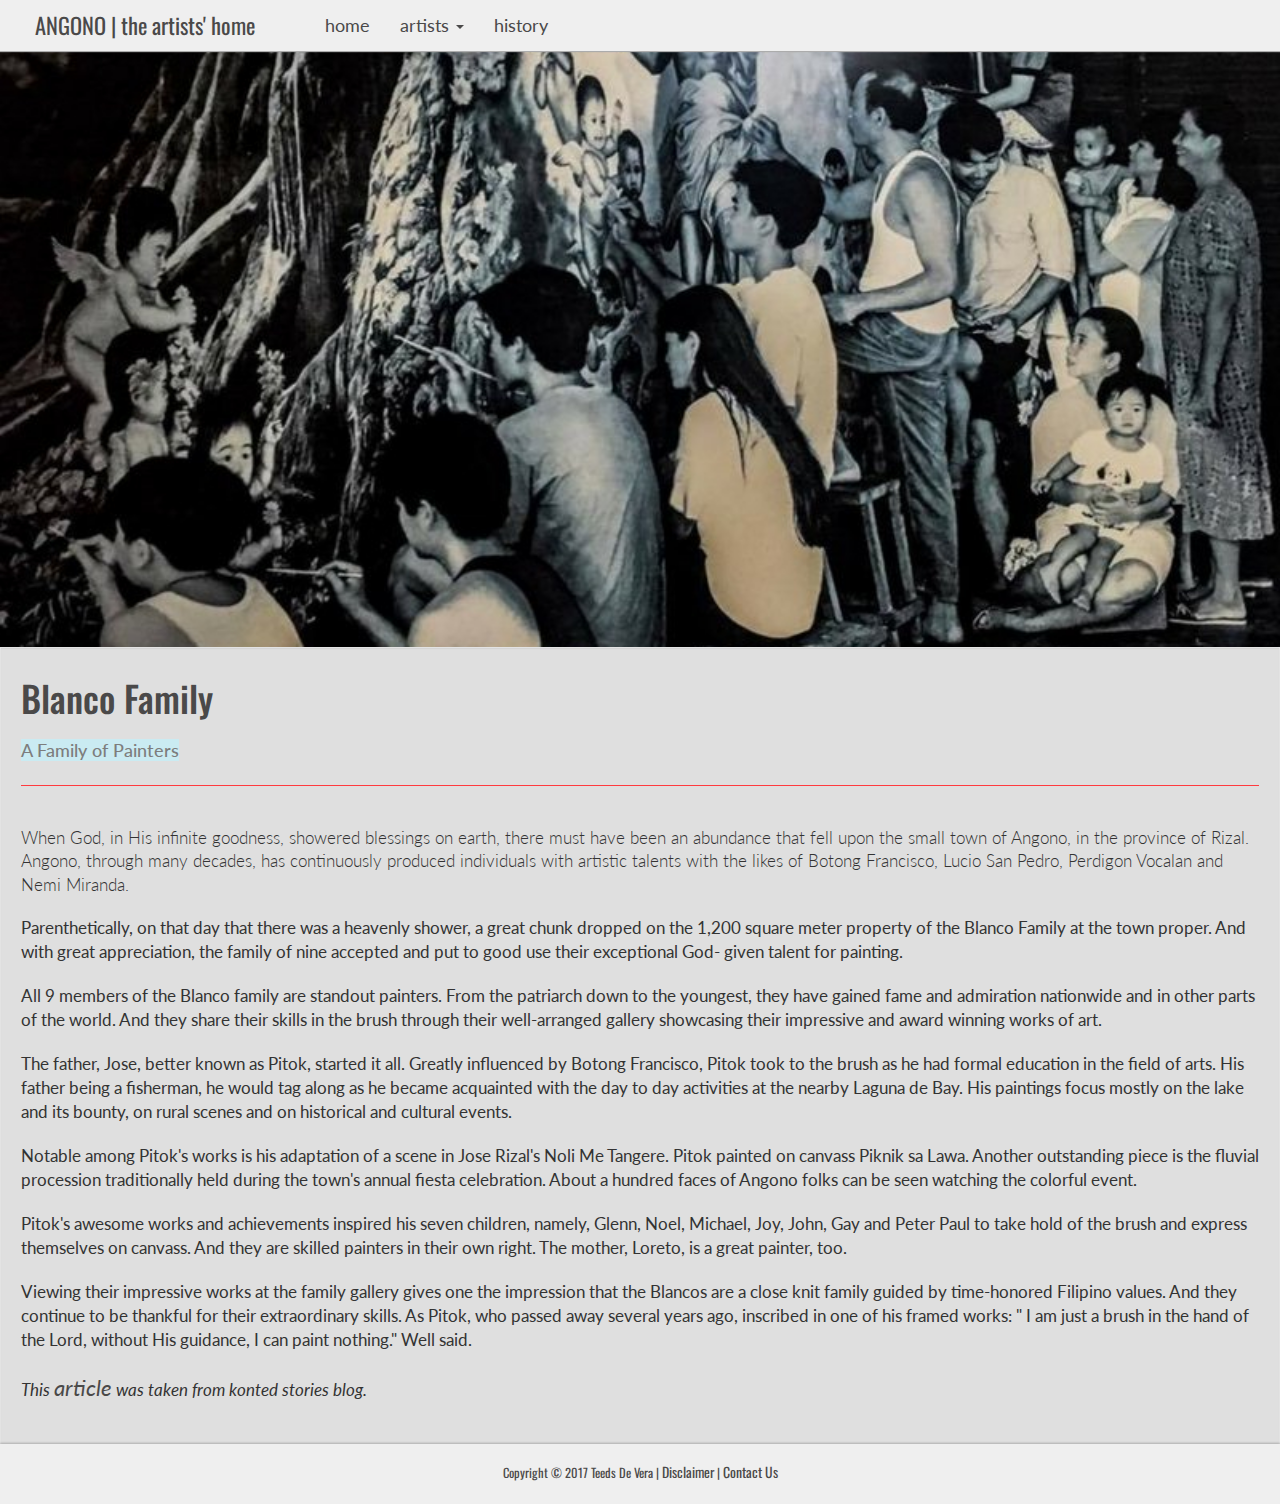
==== commit 0878226d: "csp1 final revisions v1" ====
--- a/html/blanco-family.html
+++ b/html/blanco-family.html
@@ -54,7 +54,7 @@
     <div class="row" id="image-content">
       <div class="col-sm-12 col-md-12 col-lg-12">
           
-        <img class="image-responsive" src="../img/blancofamily.jpg">
+        <img class="image-responsive" src="../img/blancofamily.jpg" alt="BLANCO FAMILY">
           
       </div><!-- divcol -->
     </div><!-- ./row -->
@@ -66,11 +66,19 @@
         <hr>
         <p class="lead">When God, in His infinite goodness, showered blessings on earth, there must have been an abundance that fell upon the small town of Angono, in the province of Rizal. Angono, through many decades, has continuously produced individuals with artistic talents with the likes of Botong Francisco, Lucio San Pedro, Perdigon Vocalan and Nemi Miranda.</p>
 
-        <p>Parenthetically, on that day that there was a heavenly shower, a great chunk dropped on the 1,200 square meter property of the Blanco Family at the town proper. And with great appreciation, the family of nine accepted and put to...</p>
+        <p>Parenthetically, on that day that there was a heavenly shower, a great chunk dropped on the 1,200 square meter property of the Blanco Family at the town proper. And with great appreciation, the family of nine accepted and put to good use their exceptional God- given talent for painting. </p>
         <br>
-        <p>To ream more, click <a href="http://kontedstories.blogspot.com/2013/04/blanco-family-family-of-painters.html">here</a>.</p>
+        <p>All 9 members of the Blanco family are standout painters. From the patriarch down to the youngest, they have gained fame and admiration nationwide and in other parts of the world.  And they share their skills in the brush through their well-arranged gallery showcasing their impressive and award winning works of art.</p>
         <br>
-        <p><em>This article was teken from konted stories blog.</em></p>
+        <p>The father, Jose, better known as Pitok, started it all.  Greatly influenced by Botong Francisco, Pitok took to the brush as he had formal education in the field of arts. His father being a fisherman, he would tag along as he became acquainted with the day to day activities at the nearby Laguna de Bay.  His paintings focus mostly on the lake and its bounty, on rural scenes and on historical and cultural events.</p>
+        <br>
+        <p>Notable among Pitok's works is his adaptation of a scene in Jose Rizal's Noli Me Tangere.  Pitok painted on canvass Piknik sa Lawa. Another outstanding piece is the fluvial procession traditionally held during the town's annual fiesta celebration. About a hundred faces of Angono folks can be seen watching the colorful event.</p>
+        <br>
+        <p> Pitok's awesome works and achievements inspired his seven children, namely, Glenn, Noel, Michael, Joy, John, Gay and Peter Paul to take hold of the brush and express themselves on canvass.  And they are skilled painters in their own right. The mother, Loreto, is a great painter, too.</p>
+        <br>
+        <p> Viewing their impressive works at the family gallery gives one the impression that the Blancos are a close knit family guided by time-honored Filipino values.  And they continue to be thankful for their extraordinary skills.  As Pitok, who passed away several years ago, inscribed in one of his framed works:  " I am just a brush in the hand of the Lord, without His guidance, I can paint nothing."   Well said.  </p>
+        <br>
+        <p><em>This <a href="http://kontedstories.blogspot.com/2013/04/blanco-family-family-of-painters.html">article</a> was taken from konted stories blog.</em></p>
 
       </div>
 
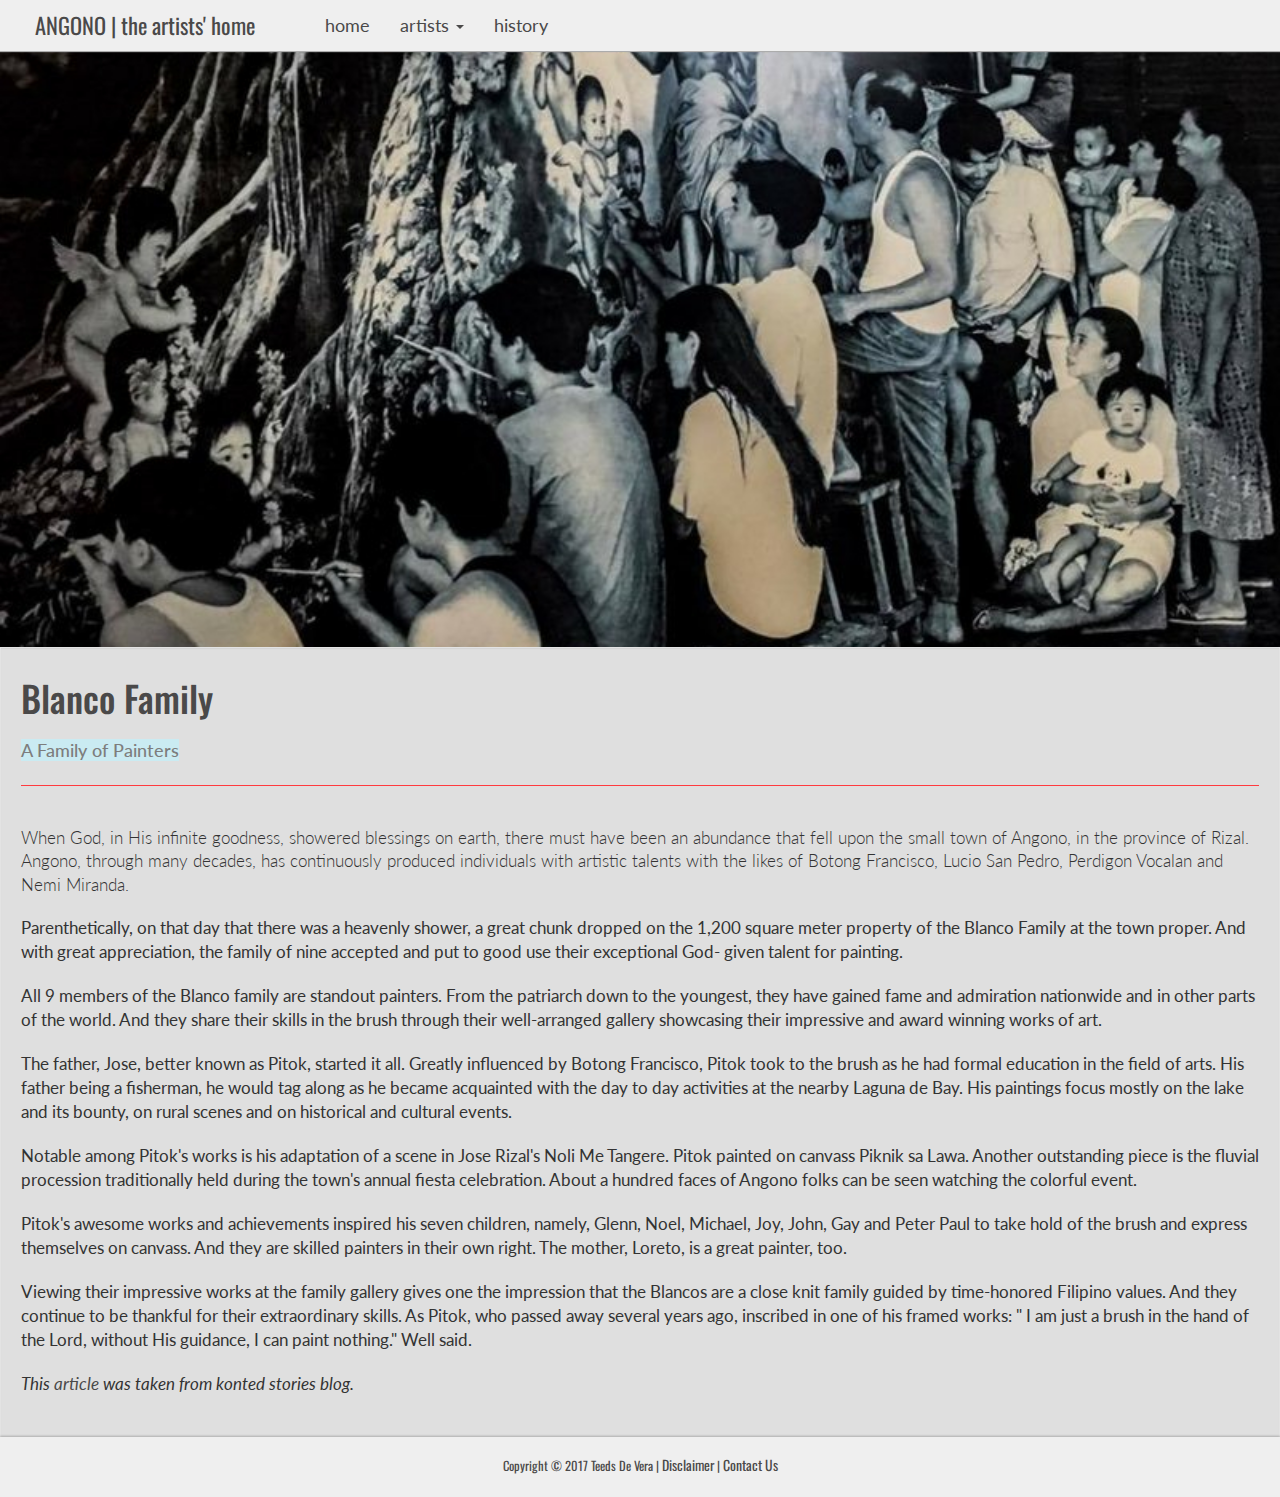
==== commit bcd8e238: "csp1 final revisions v2" ====
--- a/html/blanco-family.html
+++ b/html/blanco-family.html
@@ -78,7 +78,7 @@
         <br>
         <p> Viewing their impressive works at the family gallery gives one the impression that the Blancos are a close knit family guided by time-honored Filipino values.  And they continue to be thankful for their extraordinary skills.  As Pitok, who passed away several years ago, inscribed in one of his framed works:  " I am just a brush in the hand of the Lord, without His guidance, I can paint nothing."   Well said.  </p>
         <br>
-        <p><em>This <a href="http://kontedstories.blogspot.com/2013/04/blanco-family-family-of-painters.html">article</a> was taken from konted stories blog.</em></p>
+        <p><em>This <a class="sources" href="http://kontedstories.blogspot.com/2013/04/blanco-family-family-of-painters.html">article</a> was taken from konted stories blog.</em></p>
 
       </div>
 
--- a/css/style.css
+++ b/css/style.css
@@ -54,6 +54,10 @@
 p>a,
 p>a:hover {
   font-size: 1.1em;
+}
+
+a.sources {
+  font-size:1em;
 }
 
 p,
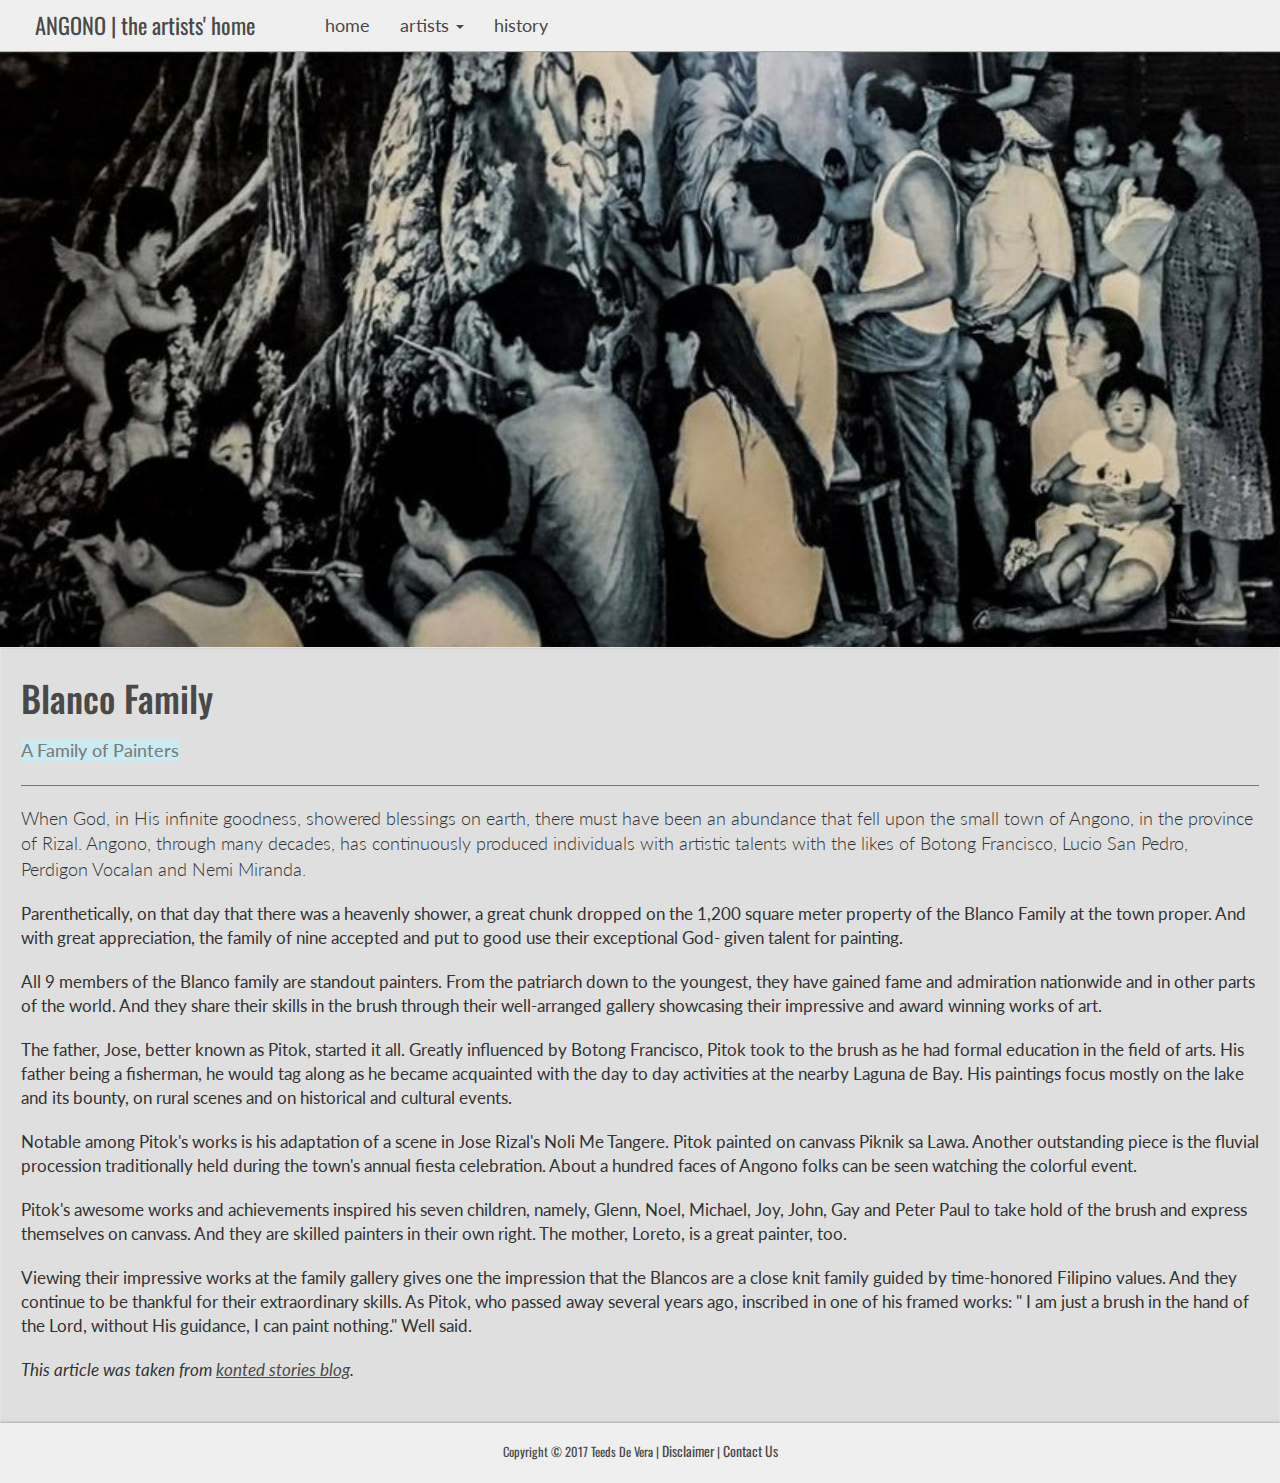
==== commit 658e8e5f: "revised CSP1 dece 16, 2017" ====
--- a/html/blanco-family.html
+++ b/html/blanco-family.html
@@ -65,7 +65,6 @@
         <h3><span>A Family of Painters</span></h3>
         <hr>
         <p class="lead">When God, in His infinite goodness, showered blessings on earth, there must have been an abundance that fell upon the small town of Angono, in the province of Rizal. Angono, through many decades, has continuously produced individuals with artistic talents with the likes of Botong Francisco, Lucio San Pedro, Perdigon Vocalan and Nemi Miranda.</p>
-
         <p>Parenthetically, on that day that there was a heavenly shower, a great chunk dropped on the 1,200 square meter property of the Blanco Family at the town proper. And with great appreciation, the family of nine accepted and put to good use their exceptional God- given talent for painting. </p>
         <br>
         <p>All 9 members of the Blanco family are standout painters. From the patriarch down to the youngest, they have gained fame and admiration nationwide and in other parts of the world.  And they share their skills in the brush through their well-arranged gallery showcasing their impressive and award winning works of art.</p>
@@ -78,7 +77,7 @@
         <br>
         <p> Viewing their impressive works at the family gallery gives one the impression that the Blancos are a close knit family guided by time-honored Filipino values.  And they continue to be thankful for their extraordinary skills.  As Pitok, who passed away several years ago, inscribed in one of his framed works:  " I am just a brush in the hand of the Lord, without His guidance, I can paint nothing."   Well said.  </p>
         <br>
-        <p><em>This <a class="sources" href="http://kontedstories.blogspot.com/2013/04/blanco-family-family-of-painters.html">article</a> was taken from konted stories blog.</em></p>
+        <p><em>This article was taken from <a class="sources" href="http://kontedstories.blogspot.com/2013/04/blanco-family-family-of-painters.html">konted stories blog</a>.</em></p>
 
       </div>
 
--- a/css/style.css
+++ b/css/style.css
@@ -45,19 +45,15 @@
 .navbar>.container-fluid .navbar-brand,
 .jumbotron h1,
 p.text-center,
-p>a,
-p>a:hover {
+p>a {
   font-family: 'Oswald', sans-serif;
   color: #4A4949;
 }
+
 
 p>a,
 p>a:hover {
   font-size: 1.1em;
-}
-
-a.sources {
-  font-size:1em;
 }
 
 p,
@@ -101,7 +97,7 @@
 
 a:hover,
 .dropdown-menu>li>a:hover { 
-  color: #A9A9A9;
+  color: #FF3B3F;
 }
 
 .navbar>.container-fluid .navbar-brand {
@@ -201,6 +197,10 @@
   padding-right:0;
 }
 
+p>a:hover {
+  font-family: 'Lato', sans-serif;
+  color: #FF3B3F;
+}
 
 .hovereffect {
   width: 100%;
@@ -285,6 +285,8 @@
   transform: translate3d(0,0,0);
 }
 
+
+
 .container-fluid#bottom {
   margin-right: 0;
 }
@@ -328,8 +330,15 @@
 }
 
 p.lead {
-  padding-top:20px;
-}
+  font-size: 1.3em;
+}
+
+a.sources {
+  font-size:1em;
+  text-decoration: underline; 
+}
+
+
 
 /*Tablet Devices*/
 
